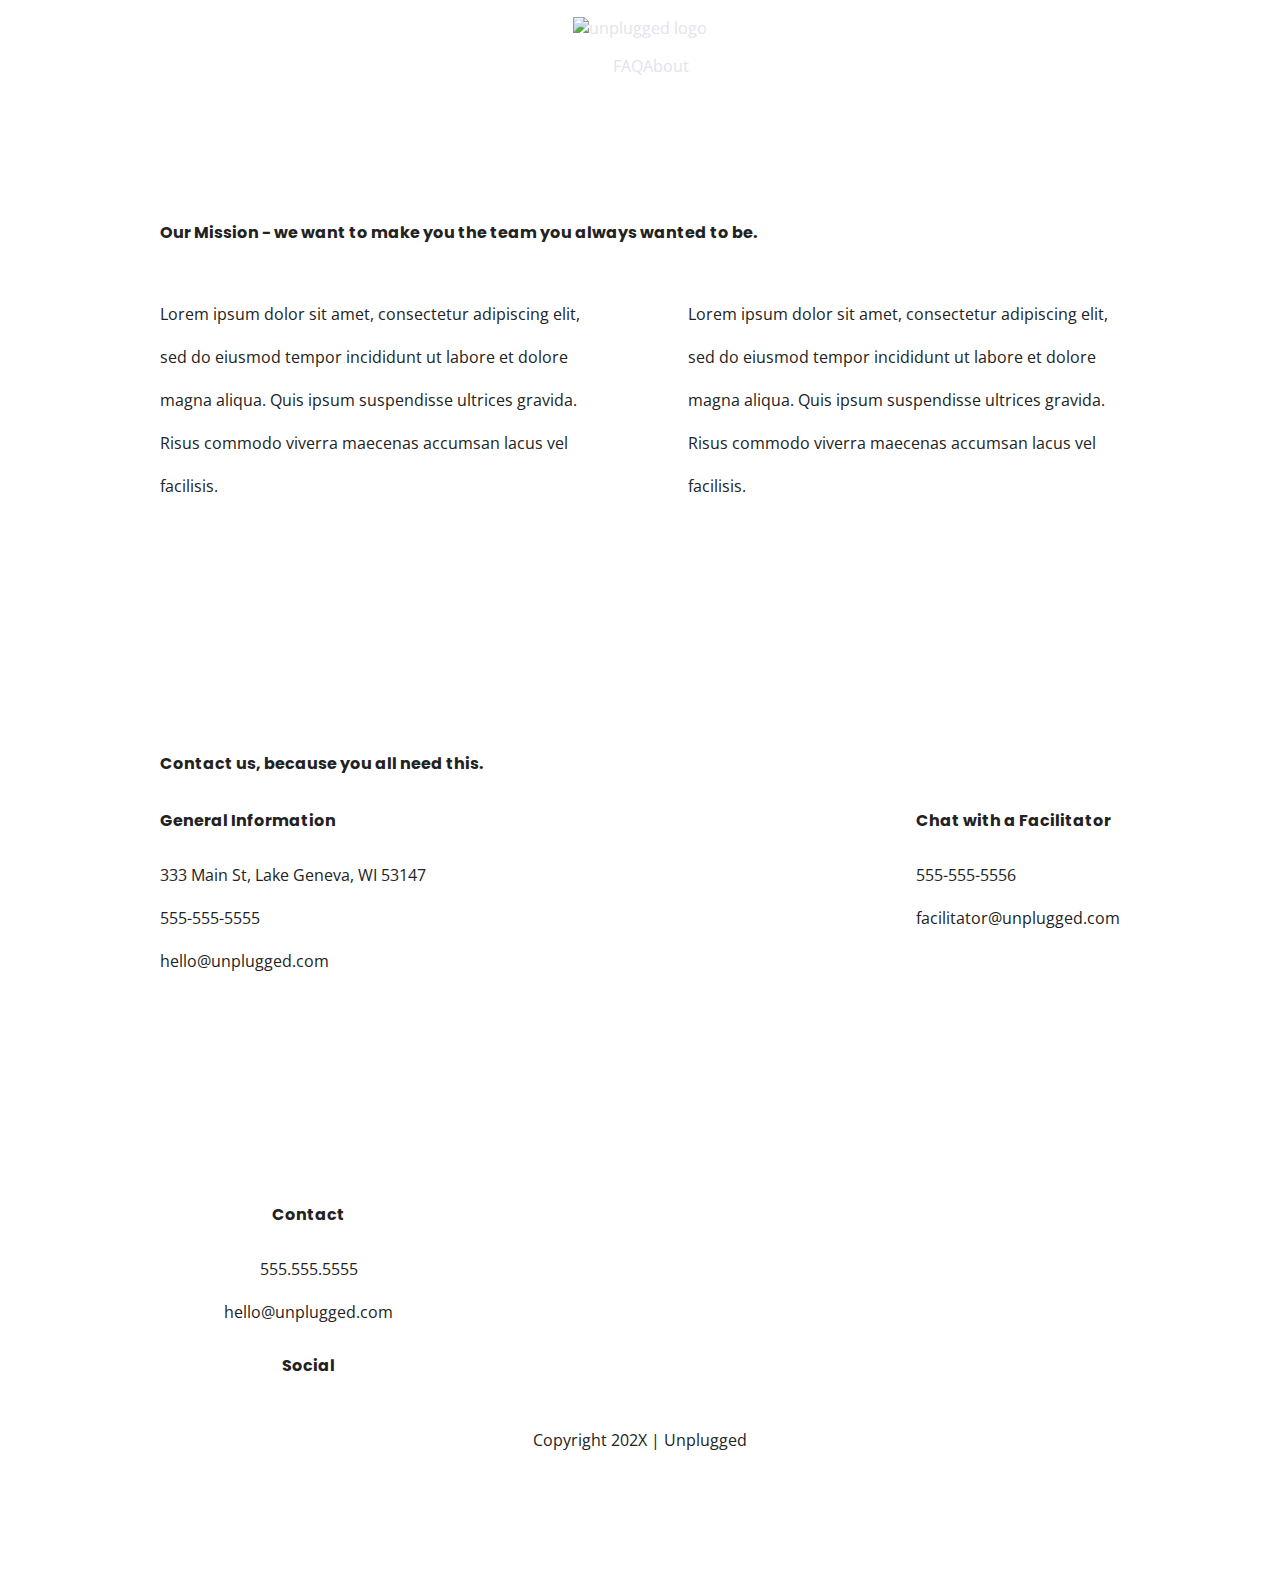
==== about/index.html.html @ 9bc5f274 "Implemented text styles" ====
<!doctype html>
<html class="no-js" lang="">

<head>
  <meta charset="utf-8">
  <title>Tranquil Escapes</title>
  <meta name="description" content="">
  <meta name="viewport" content="width=device-width, initial-scale=1">

  <meta property="og:title" content="">
  <meta property="og:type" content="">
  <meta property="og:url" content="">
  <meta property="og:image" content="">

  <link rel="manifest" href="../site.webmanifest">
  <link rel="apple-touch-icon" href="../icon.png">
  <!-- Place favicon.ico in the root directory -->

  <link rel="stylesheet" href="../css/normalize.css">
  <link rel="stylesheet" href="../css/main.css">
  <!-- Googke Fonts-->
  <link rel="preconnect" href="https://fonts.googleapis.com">
  <link rel="preconnect" href="https://fonts.gstatic.com" crossorigin>
  <link
    href="https://fonts.googleapis.com/css2?family=Open+Sans:ital,wght@0,300..800;1,300..800&family=Poppins:ital,wght@0,100;0,200;0,300;0,400;0,500;0,600;0,700;0,800;0,900;1,100;1,200;1,300;1,400;1,500;1,600;1,700;1,800;1,900&display=swap"
    rel="stylesheet">

  <meta name="theme-color" content="#fafafa">
</head>

<body>
  <header>
    <div> <a href="#"><img src="" alt="unplugged logo"></a>
      <div class="header-divider"></div>
      <nav>
        <ul>
          <li><a href="../faq/index.html" rel="noopener">FAQ</a></li>
          <li><a href="../about/index.html" rel="noopener">About</a></li>
        </ul>
      </nav>
    </div>
  </header>


  <main>

    <section class="mission">
      <div class="content-wrapper">
        <h2>Our Mission - we want to make you the team you always wanted to be.</h2>
        <div class="mission-content">
          <p>
            Lorem ipsum dolor sit amet, consectetur adipiscing elit, sed do eiusmod tempor incididunt ut labore et
            dolore magna aliqua. Quis ipsum suspendisse ultrices gravida. Risus commodo viverra maecenas accumsan lacus
            vel facilisis.
          </p>
          <p>
            Lorem ipsum dolor sit amet, consectetur adipiscing elit, sed do eiusmod tempor incididunt ut labore et
            dolore magna aliqua. Quis ipsum suspendisse ultrices gravida. Risus commodo viverra maecenas accumsan lacus
            vel facilisis.
          </p>
        </div>
      </div>
      <!-- mission content wrapper ends -->
    </section>
    <!-- contact-info -->

    <section class="map">
      <figure>
      </figure>
    </section>

    <section class="contact-section">
      <div class="content-wrapper">
        <h2>Contact us, because you all need this.</h2>
        <div class="contact-content">
          <div>
            <h4>General Information</h4>
            <address>
              <p>
                333 Main St, Lake Geneva, WI 53147<br>
                555-555-5555<br>
                hello@unplugged.com
              </p>
            </address>
          </div>
          <div>
            <h4>Chat with a Facilitator</h4>
            <address>
              <p>
                555-555-5556<br>
                facilitator@unplugged.com
              </p>
            </address>
          </div>
          <!-- contact-content div ends -->
        </div>
        <!-- contact content wrapper ends -->
      </div>
    </section>

  </main>
  <!-- main wrapper -->

  <footer>
    <div class="content-wrapper">
      <div class="footer-content">
        <div class="contact">
          <h4>Contact</h4>
          <address>
            <p>555.555.5555<br>
              hello@unplugged.com
            </p>
          </address>
          <div class="social">
            <h4>Social</h4>
            <div class="social-icons">
              <p>
                <a href="https://www.facebook.com/Skillcrush/" target="_blank"></a>
              </p>
              <p>
                <a href="https://twitter.com/Skillcrush" target="_blank"></a>
              </p>
              <p>
                <a href="https://www.instagram.com/skillcrush/" target="_blank"></a>
              </p>
            </div>
          </div>
        </div>
        <!-- footer content ends-->
      </div>
      <!-- footer content-wrapper ends -->
      <div class="copyright">
        <p>Copyright 202X | Unplugged</p>
      </div>
  </footer>

  <script src="../js/vendor/modernizr-3.11.2.min.js"></script>
  <script src="../js/plugins.js"></script>
  <script src="../js/main.js"></script>

  <!-- Google Analytics: change UA-XXXXX-Y to be your site's ID. -->
  <script>
    window.ga = function () {
      ga.q.push(arguments)
    };
    ga.q = [];
    ga.l = +new Date;
    ga('create', 'UA-XXXXX-Y', 'auto');
    ga('set', 'anonymizeIp', true);
    ga('set', 'transport', 'beacon');
    ga('send', 'pageview')
  </script>
  <script src="https://www.google-analytics.com/analytics.js" async></script>
</body>

</html>
---- css/main.css ----
/*! HTML5 Boilerplate v8.0.0 | MIT License | https://html5boilerplate.com/ */

/* main.css 2.1.0 | MIT License | https://github.com/h5bp/main.css#readme */
/*
 * What follows is the result of much research on cross-browser styling.
 * Credit left inline and big thanks to Nicolas Gallagher, Jonathan Neal,
 * Kroc Camen, and the H5BP dev community and team.
 */

/* ==========================================================================
   Base styles: opinionated defaults
   ========================================================================== */

html {
  color: #222;
  font-size: 1em;
  line-height: 1.4;
}

/*
 * Remove text-shadow in selection highlight:
 * https://twitter.com/miketaylr/status/12228805301
 *
 * Vendor-prefixed and regular ::selection selectors cannot be combined:
 * https://stackoverflow.com/a/16982510/7133471
 *
 * Customize the background color to match your design.
 */

::-moz-selection {
  background: #b3d4fc;
  text-shadow: none;
}

::selection {
  background: #b3d4fc;
  text-shadow: none;
}

/*
 * A better looking default horizontal rule
 */

hr {
  display: block;
  height: 1px;
  border: 0;
  border-top: 1px solid #ccc;
  margin: 1em 0;
  padding: 0;
}

/*
 * Remove the gap between audio, canvas, iframes,
 * images, videos and the bottom of their containers:
 * https://github.com/h5bp/html5-boilerplate/issues/440
 */

audio,
canvas,
iframe,
img,
svg,
video {
  vertical-align: middle;
}

/*
 * Remove default fieldset styles.
 */

fieldset {
  border: 0;
  margin: 0;
  padding: 0;
}

/*
 * Allow only vertical resizing of textareas.
 */

textarea {
  resize: vertical;
}

/* ==========================================================================
   Author's custom styles
   ========================================================================== */
/* General Styles */

html {
  font-size: 1rem;
}

body {
  font-family: "Open Sans", sans-serif;
  font-size: 1em;
}

ul,
ol {
  list-style-type: none;
}

a {
  color: #e2e3ed;
  text-decoration: none;
}

h2 {
  font-family: "Poppins", sans-serif;
  font-size: 1em;
}

h3,
h4 {
  font-family: "Poppins", sans-serif;
  font-size: 1em;
}

p {
  line-height: 43px;
}

img {
}

figure {
}

address {
  font-style: normal;
}

.content-wrapper {
  width: 90%;
}

.content-wrapper {
  width: 90%;
  margin: 50px 0;
}

header {
  display: flex;
  justify-content: center;
  padding: 15px 0;
}

header .content-wrapper {
  display: flex;
  justify-content: center;
  align-items: center;
  flex-flow: row wrap;
  margin: 0;
}
.header-divider {
  width: 80%;
  height: 1px;
  margin: 10px 0 20px 0;
}

header nav {
  width: 60%;
}

header nav ul {
  display: flex;
  justify-content: space-around;
  width: 100%;
}

footer {
  display: flex;
  flex-direction: column;
  align-items: center;
  text-align: center;
}

footer .content-wrapper {
  width: 55%;
}

footer p {
  margin: 0;
}

footer .contact {
  margin-bottom: 50px;
}

footer .social-icons {
  display: flex;
  justify-content: space-around;
  align-items: center;
}

footer .social-icons p {
  display: flex;
  justify-content: center;
  align-items: center;
}

footer .copyright {
  margin: 20px 0;
}
/* -------------------- Mobile Styles - Homepage -------------------- */

/* Hero Area */

.hero-area {
  display: flex;
  justify-content: center;
}

/* Aside */

aside {
  display: flex;
  justify-content: center;
}

/* Features */

.features {
  display: flex;
  justify-content: center;
}

.features h2 {
  margin-bottom: 60px;
}

.features article {
  width: 63%;
  margin: 30px 0;
}

.features .features-items {
  display: flex;
  justify-content: center;
  align-items: flex-start;
  flex-flow: row wrap;
}

.features p {
  margin: 0;
}

/* Reviews */

.reviews {
  display: flex;
  justify-content: center;
}

.reviews h2 {
  margin-bottom: 40px;
}

.reviews h3 {
  width: 55%;
  margin: 20px 0;
}

/* ==========================================================================
   About Page
   ========================================================================== */

.mission {
  display: flex;
  justify-content: center;
}

.contact-section {
  display: flex;
  justify-content: center;
}

.contact-content p {
  margin: 0;
}

/* ==========================================================================
   FAQ Page
   ========================================================================== */

.faq {
  display: flex;
  justify-content: center;
}

.faq .content-wrapper {
  display: flex;
  justify-content: center;
  align-items: flex-start;
  flex-flow: row wrap;
  margin: 50px 0 0 0;
}

.faq h2 {
  margin-bottom: 40px;
}

.faq-content {
  margin-bottom: 50px;
}
/* ==========================================================================
   Helper classes
   ========================================================================== */

/*
 * Hide visually and from screen readers
 */

.hidden,
[hidden] {
  display: none !important;
}

/*
 * Hide only visually, but have it available for screen readers:
 * https://snook.ca/archives/html_and_css/hiding-content-for-accessibility
 *
 * 1. For long content, line feeds are not interpreted as spaces and small width
 *    causes content to wrap 1 word per line:
 *    https://medium.com/@jessebeach/beware-smushed-off-screen-accessible-text-5952a4c2cbfe
 */

.sr-only {
  border: 0;
  clip: rect(0, 0, 0, 0);
  height: 1px;
  margin: -1px;
  overflow: hidden;
  padding: 0;
  position: absolute;
  white-space: nowrap;
  width: 1px;
  /* 1 */
}

/*
 * Extends the .sr-only class to allow the element
 * to be focusable when navigated to via the keyboard:
 * https://www.drupal.org/node/897638
 */

.sr-only.focusable:active,
.sr-only.focusable:focus {
  clip: auto;
  height: auto;
  margin: 0;
  overflow: visible;
  position: static;
  white-space: inherit;
  width: auto;
}

/*
 * Hide visually and from screen readers, but maintain layout
 */

.invisible {
  visibility: hidden;
}

/*
 * Clearfix: contain floats
 *
 * For modern browsers
 * 1. The space content is one way to avoid an Opera bug when the
 *    `contenteditable` attribute is included anywhere else in the document.
 *    Otherwise it causes space to appear at the top and bottom of elements
 *    that receive the `clearfix` class.
 * 2. The use of `table` rather than `block` is only necessary if using
 *    `:before` to contain the top-margins of child elements.
 */

.clearfix::before,
.clearfix::after {
  content: " ";
  display: table;
}

.clearfix::after {
  clear: both;
}

/* ==========================================================================
   EXAMPLE Media Queries for Responsive Design.
   These examples override the primary ('mobile first') styles.
   Modify as content requires.
   ========================================================================== */

@media only screen and (min-width: 768px) {
  /*Tablet styles here*/
  .content-wrapper {
    max-width: 640px;
    margin: 100px 0;
  }
  /* Header */
  header {
    padding: 33px 0;
  }
  header .content-wrapper {
    width: 100px;
    justify-content: space-between;
  }

  header nav {
    width: 20%;
  }

  header nav ul {
    justify-content: space-between;
  }

  .header-divider {
    display: none;
  }

  /* Hero Area */

  /* Aside */
  aside {
    display: flex;
    justify-content: space-between;
    align-content: flex-start;
    margin: 50px 0;
  }
  aside .content-wrapper .form-description,
  aside .content-wrapper .form {
    width: 40%;
    margin: 0;
  }

  /* Features */
  .features article {
    display: flex;
    align-items: center;
    flex-flow: column wrap;
    flex-basis: 50%;
  }

  .features .features-item-description {
    width: 62%;
  }

  /* Reviews */
  .reviews article {
    display: flex;
    justify-content: space-between;
  }

  .reviews article div {
    width: 49%;
  }

  /* Footer */
  footer .content-wrapper {
    width: 65%;
  }

  .footer-content {
    display: flex;
    justify-content: space-between;
    align-items: center;
  }

  footer .contact {
    margin-bottom: 0;
  }

  footer .copyright {
    width: 100%;
  }

  /* About Page - Tablet View */
  .mission-content {
    display: flex;
    justify-content: space-between;
    align-items: flex-start;
    padding-top: 20px;
  }

  .mission-content p {
    width: 45%;
  }

  .contact-section .content-wrapper h2 {
    width: 80%;
  }

  .contact-content {
    display: flex;
    justify-content: space-between;
    align-items: flex-start;
  }
  /* FAQ Page - Tablet View */
  .faq .content-wrapper {
    display: flex;
    justify-content: space-between;
  }
  .faq-content {
    flex-basis: 45%;
  }
  .faq h2 {
    width: 100%;
  }
}

@media only screen and (min-width: 1200px) {
  /*Desktop styles here*/
  header {
    padding: 15px 0;
  }

  .content-wrapper {
    max-width: 960px;
  }

  /* Hero */
  .hero-area h1 {
    width: 80%;
  }

  /* Aside */
  aside .content-wrapper {
    justify-content: space-around;
  }

  aside .content-wrapper .form-description,
  aside .content-wrapper .form {
    width: 30%;
  }

  /* Features */
  .features h2 {
    width: 90%;
  }

  .features article {
    flex-basis: 33%;
  }

  .reviews article div {
    width: 42%;
  }

  .mission h2,
  .contact-section .content-wrapper h2 {
    width: 95%;
  }

  .faq h2 {
    width: 100%;
  }
}

@media print,
  (-webkit-min-device-pixel-ratio: 1.25),
  (min-resolution: 1.25dppx),
  (min-resolution: 120dpi) {
  /* Style adjustments for high resolution devices */
}

/* ==========================================================================
   Print styles.
   Inlined to avoid the additional HTTP request:
   https://www.phpied.com/delay-loading-your-print-css/
   ========================================================================== */

@media print {
  *,
  *::before,
  *::after {
    background: #fff !important;
    color: #000 !important;
    /* Black prints faster */
    box-shadow: none !important;
    text-shadow: none !important;
  }

  a,
  a:visited {
    text-decoration: underline;
  }

  a[href]::after {
    content: " (" attr(href) ")";
  }

  abbr[title]::after {
    content: " (" attr(title) ")";
  }

  /*
   * Don't show links that are fragment identifiers,
   * or use the `javascript:` pseudo protocol
   */
  a[href^="#"]::after,
  a[href^="javascript:"]::after {
    content: "";
  }

  pre {
    white-space: pre-wrap !important;
  }

  pre,
  blockquote {
    border: 1px solid #999;
    page-break-inside: avoid;
  }

  /*
   * Printing Tables:
   * https://web.archive.org/web/20180815150934/http://css-discuss.incutio.com/wiki/Printing_Tables
   */
  thead {
    display: table-header-group;
  }

  tr,
  img {
    page-break-inside: avoid;
  }

  p,
  h2,
  h3 {
    orphans: 3;
    widows: 3;
  }

  h2,
  h3 {
    page-break-after: avoid;
  }
}
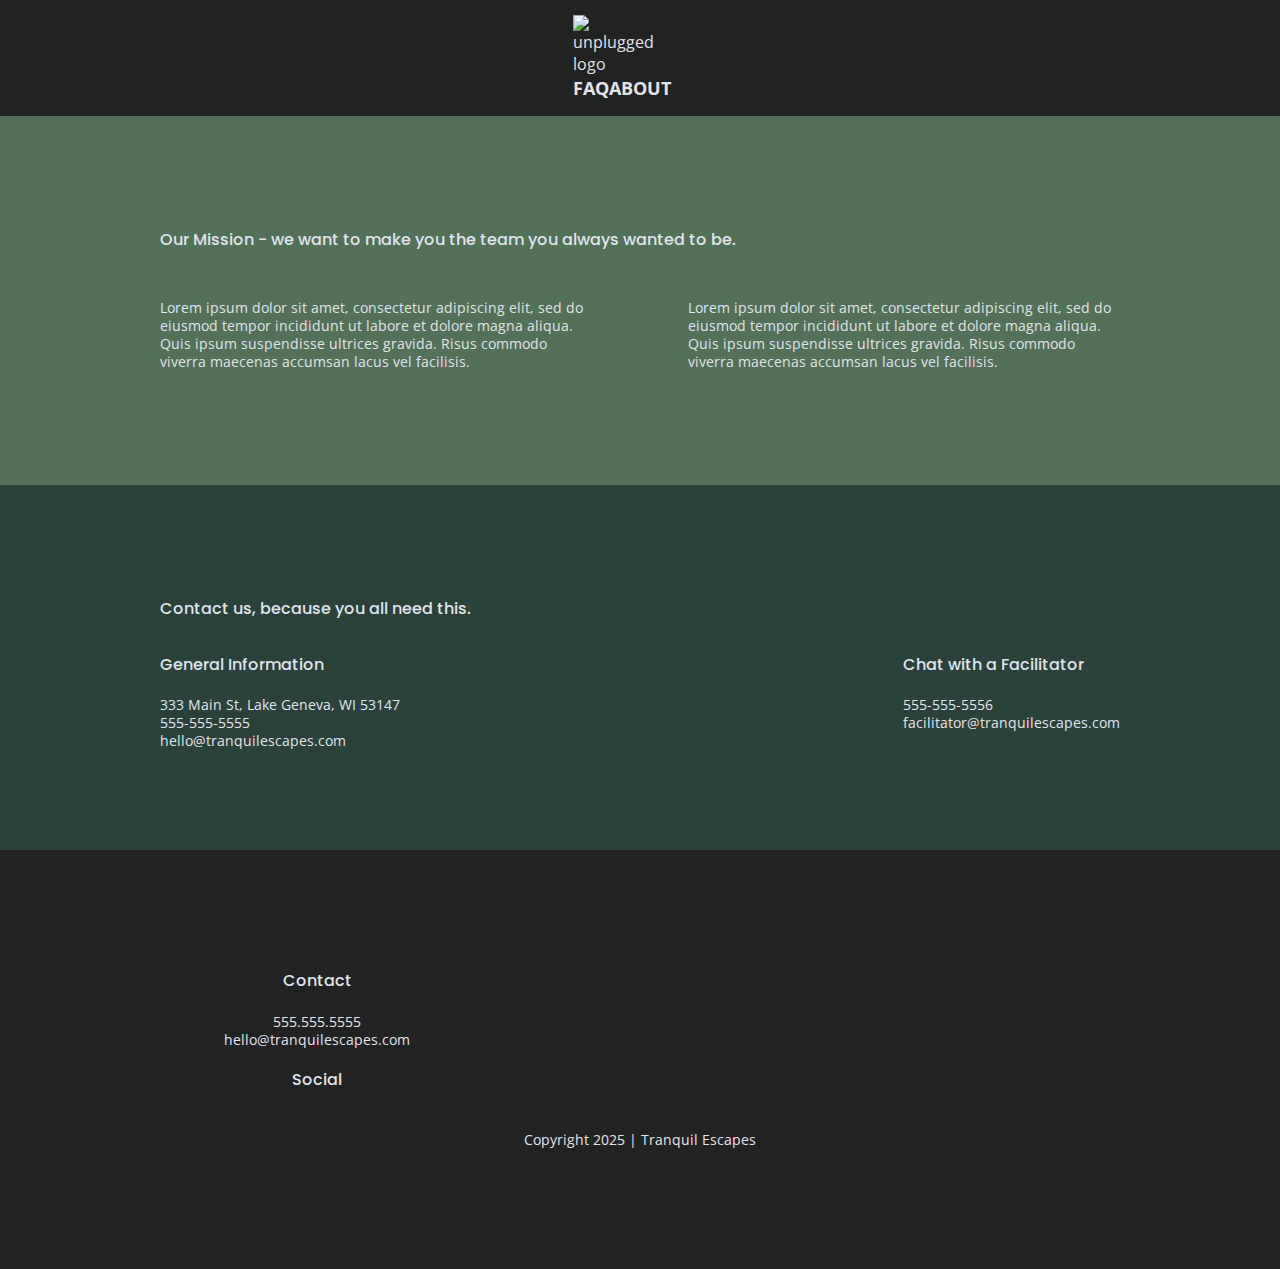
==== commit af4fc7b6: "Added images and background images" ====
--- a/about/index.html.html
+++ b/about/index.html.html
@@ -30,12 +30,16 @@
 
 <body>
   <header>
-    <div> <a href="#"><img src="" alt="unplugged logo"></a>
+    <div>   
+      <figure>
+      <a href="#">
+        <img src="img/unpluggedlogo.png" alt="unplugged logo"></a>
+    </figure>
       <div class="header-divider"></div>
       <nav>
         <ul>
-          <li><a href="../faq/index.html" rel="noopener">FAQ</a></li>
-          <li><a href="../about/index.html" rel="noopener">About</a></li>
+          <li><a href="../faq/index.html">FAQ</a></li>
+          <li><a href="../about/index.html">About</a></li>
         </ul>
       </nav>
     </div>
@@ -79,7 +83,7 @@
               <p>
                 333 Main St, Lake Geneva, WI 53147<br>
                 555-555-5555<br>
-                hello@unplugged.com
+                hello@tranquilescapes.com
               </p>
             </address>
           </div>
@@ -88,7 +92,7 @@
             <address>
               <p>
                 555-555-5556<br>
-                facilitator@unplugged.com
+                facilitator@tranquilescapes.com
               </p>
             </address>
           </div>
@@ -108,7 +112,7 @@
           <h4>Contact</h4>
           <address>
             <p>555.555.5555<br>
-              hello@unplugged.com
+              hello@tranquilescapes.com
             </p>
           </address>
           <div class="social">
@@ -130,7 +134,7 @@
       </div>
       <!-- footer content-wrapper ends -->
       <div class="copyright">
-        <p>Copyright 202X | Unplugged</p>
+        <p>Copyright 2025 | Tranquil Escapes</p>
       </div>
   </footer>
 
--- a/css/main.css
+++ b/css/main.css
@@ -93,13 +93,17 @@
 }
 
 body {
-  font-family: "Open Sans", sans-serif;
+  font-family: 'Open Sans', sans-serif;
   font-size: 1em;
+  color: #e2e3ed;
+  text-align: left;
 }
 
 ul,
 ol {
   list-style-type: none;
+  margin: 0;
+  padding: 0;
 }
 
 a {
@@ -108,32 +112,34 @@
 }
 
 h2 {
-  font-family: "Poppins", sans-serif;
+  font-family: 'Poppins', sans-serif;
   font-size: 1em;
+  font-weight: 500;
 }
 
 h3,
 h4 {
-  font-family: "Poppins", sans-serif;
+  font-family: 'Poppins', sans-serif;
   font-size: 1em;
+  font-weight: 500;
+  margin: 20px 0;
 }
 
 p {
-  line-height: 43px;
+  line-height: 18px;
+  font-size: 14px;
 }
 
 img {
+  width: 100%;
 }
 
 figure {
+  margin: 0;
 }
 
 address {
   font-style: normal;
-}
-
-.content-wrapper {
-  width: 90%;
 }
 
 .content-wrapper {
@@ -145,6 +151,8 @@
   display: flex;
   justify-content: center;
   padding: 15px 0;
+  background-color: #202322;
+
 }
 
 header .content-wrapper {
@@ -154,20 +162,32 @@
   flex-flow: row wrap;
   margin: 0;
 }
+header figure {
+  width: 60%;
+}
+
 .header-divider {
-  width: 80%;
+  width: 100%;
   height: 1px;
   margin: 10px 0 20px 0;
+  background: #3a3a3a;
 }
 
 header nav {
   width: 60%;
+  font-size: 18px;
+  font-weight: 700;
+  text-transform: uppercase;
 }
 
 header nav ul {
   display: flex;
   justify-content: space-around;
   width: 100%;
+}
+
+header nav ul li {
+  font-size: 18px;
 }
 
 footer {
@@ -175,16 +195,17 @@
   flex-direction: column;
   align-items: center;
   text-align: center;
+  background-color: #202322;
+}
+
+footer p {
+  margin: 0;
 }
 
 footer .content-wrapper {
   width: 55%;
 }
 
-footer p {
-  margin: 0;
-}
-
 footer .contact {
   margin-bottom: 50px;
 }
@@ -211,6 +232,17 @@
 .hero-area {
   display: flex;
   justify-content: center;
+  background: url(../img/unplugged-retreat.jpg);
+  background-size: cover;
+  background-position: center;
+  min-height: 500px;
+  }
+
+.hero-area h1 {
+  font-size: 2.25em;
+  font-family: "Poppins", Helvetica, Arial, sans-serif;
+  font-weight: 500;
+  line-height: 1.2;
 }
 
 /* Aside */
@@ -218,6 +250,33 @@
 aside {
   display: flex;
   justify-content: center;
+  background-color: #527158;
+}
+
+aside .form {
+  margin-top: 30px;
+}
+
+input[type="text"] {
+  box-sizing: border-box;
+  width: 100%;
+  color: #2a423a;
+  font-style: italic;
+  padding: 1em;
+}
+
+input[type="button"] {
+  width: 100%;
+  padding: 20px 0;
+  margin-top: 20px;
+  background-color: #2a423a;
+  font-family: "Poppins", Helvetica, Arial, sans-serif;
+  font-weight: 500;
+  font-size: 1.125em;
+  color: #e2e3ed;
+  border: none;
+  text-align: center;
+  text-transform: uppercase;
 }
 
 /* Features */
@@ -225,6 +284,9 @@
 .features {
   display: flex;
   justify-content: center;
+  background: url('../img/unplugged-retreat-features.jpg');
+  background-size: cover;
+  background-position: center;
 }
 
 .features h2 {
@@ -245,6 +307,7 @@
 
 .features p {
   margin: 0;
+  text-align: center;
 }
 
 /* Reviews */
@@ -252,10 +315,13 @@
 .reviews {
   display: flex;
   justify-content: center;
+  background: #2a423a;
+ 
 }
 
 .reviews h2 {
   margin-bottom: 40px;
+  line-height: 30px;
 }
 
 .reviews h3 {
@@ -270,11 +336,13 @@
 .mission {
   display: flex;
   justify-content: center;
+  background: #527158;
 }
 
 .contact-section {
   display: flex;
   justify-content: center;
+  background: #2a423a;
 }
 
 .contact-content p {
@@ -288,6 +356,7 @@
 .faq {
   display: flex;
   justify-content: center;
+  background-color: #527158;
 }
 
 .faq .content-wrapper {
@@ -300,11 +369,17 @@
 
 .faq h2 {
   margin-bottom: 40px;
+  line-height: 30px;
 }
 
 .faq-content {
   margin-bottom: 50px;
 }
+
+.faq-content h4 {
+  line-height: 24px;
+}
+
 /* ==========================================================================
    Helper classes
    ========================================================================== */
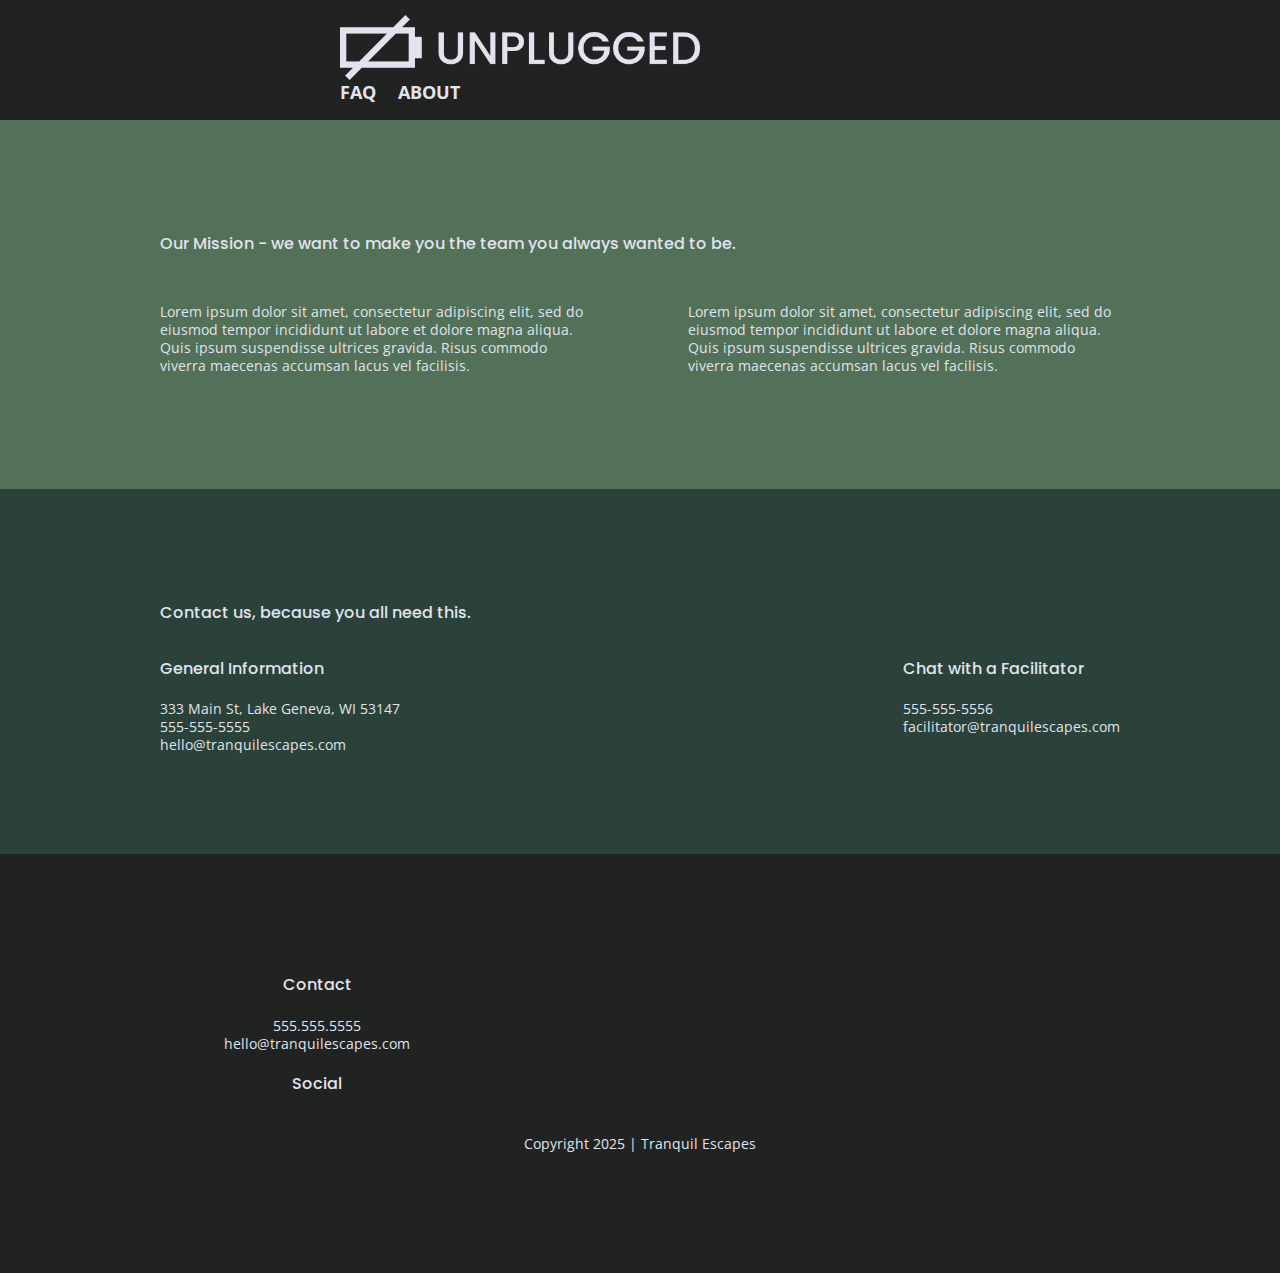
==== commit 6ea3123e: "Added logo to About page" ====
--- a/about/index.html.html
+++ b/about/index.html.html
@@ -33,7 +33,7 @@
     <div>   
       <figure>
       <a href="#">
-        <img src="img/unpluggedlogo.png" alt="unplugged logo"></a>
+        <img src="../img/unpluggedlogo.png" alt="unplugged logo"></a>
     </figure>
       <div class="header-divider"></div>
       <nav>
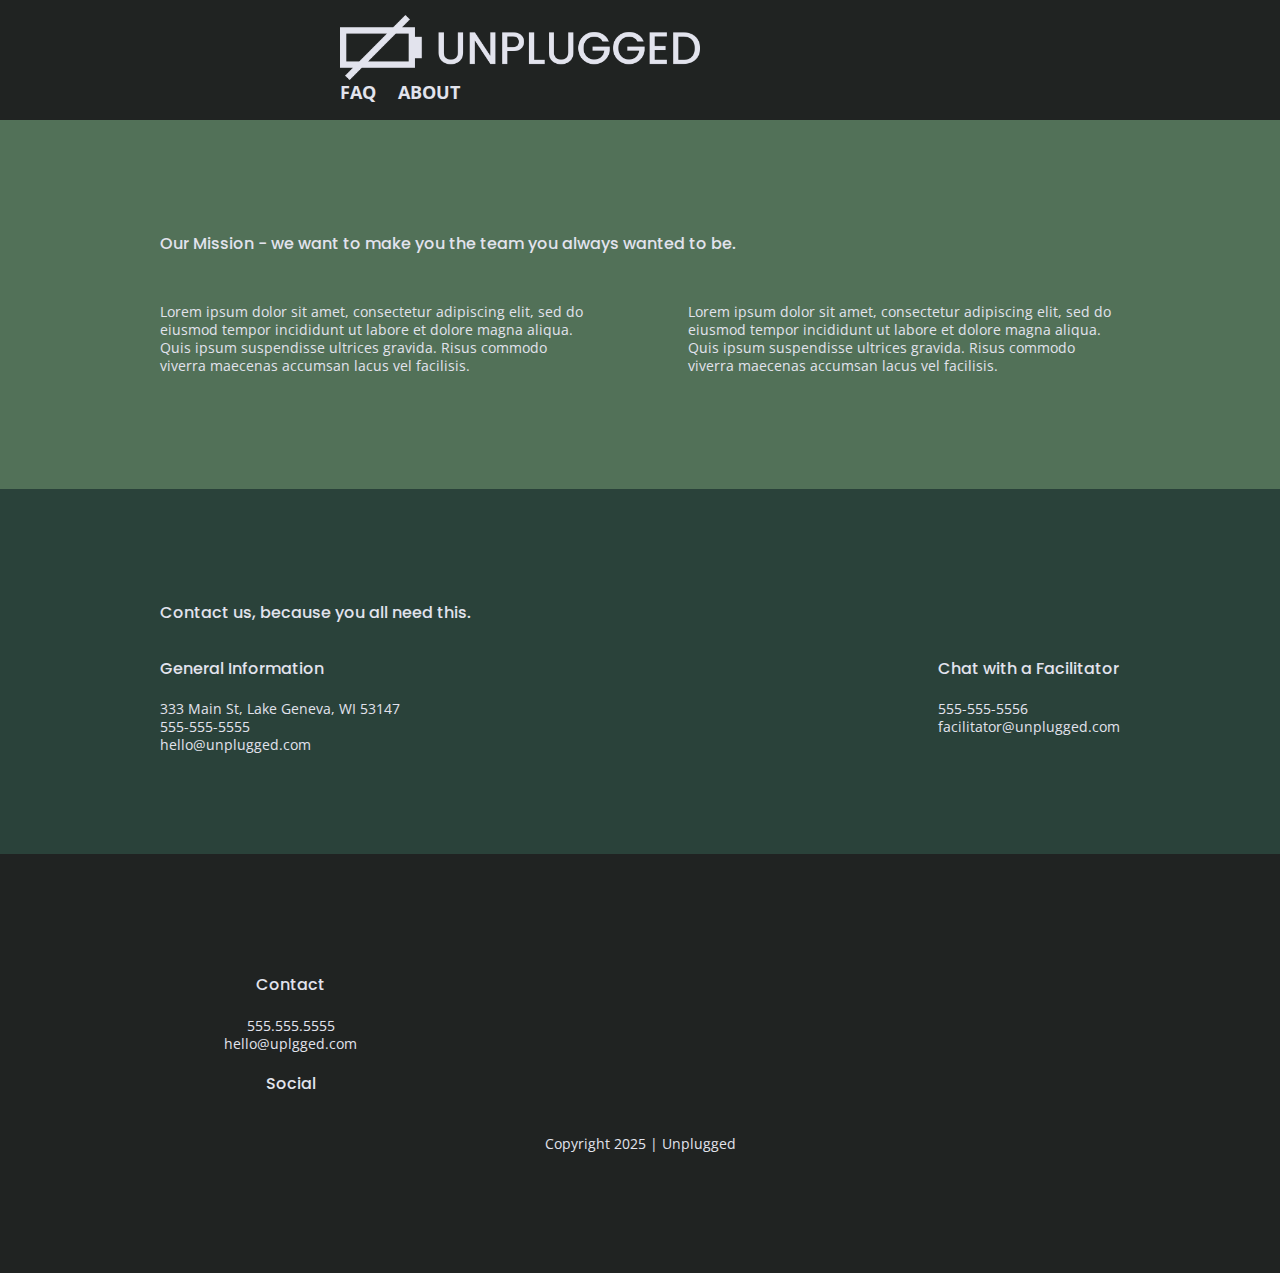
==== commit 884d4eea: "Minor updates to images" ====
--- a/about/index.html.html
+++ b/about/index.html.html
@@ -3,7 +3,7 @@
 
 <head>
   <meta charset="utf-8">
-  <title>Tranquil Escapes</title>
+  <title>Tranquil Escapes | About</title>
   <meta name="description" content="">
   <meta name="viewport" content="width=device-width, initial-scale=1">
 
@@ -83,7 +83,7 @@
               <p>
                 333 Main St, Lake Geneva, WI 53147<br>
                 555-555-5555<br>
-                hello@tranquilescapes.com
+                hello@unplugged.com
               </p>
             </address>
           </div>
@@ -92,7 +92,7 @@
             <address>
               <p>
                 555-555-5556<br>
-                facilitator@tranquilescapes.com
+                facilitator@unplugged.com
               </p>
             </address>
           </div>
@@ -112,7 +112,7 @@
           <h4>Contact</h4>
           <address>
             <p>555.555.5555<br>
-              hello@tranquilescapes.com
+              hello@uplgged.com
             </p>
           </address>
           <div class="social">
@@ -134,7 +134,7 @@
       </div>
       <!-- footer content-wrapper ends -->
       <div class="copyright">
-        <p>Copyright 2025 | Tranquil Escapes</p>
+        <p>Copyright 2025 | Unplugged</p>
       </div>
   </footer>
 
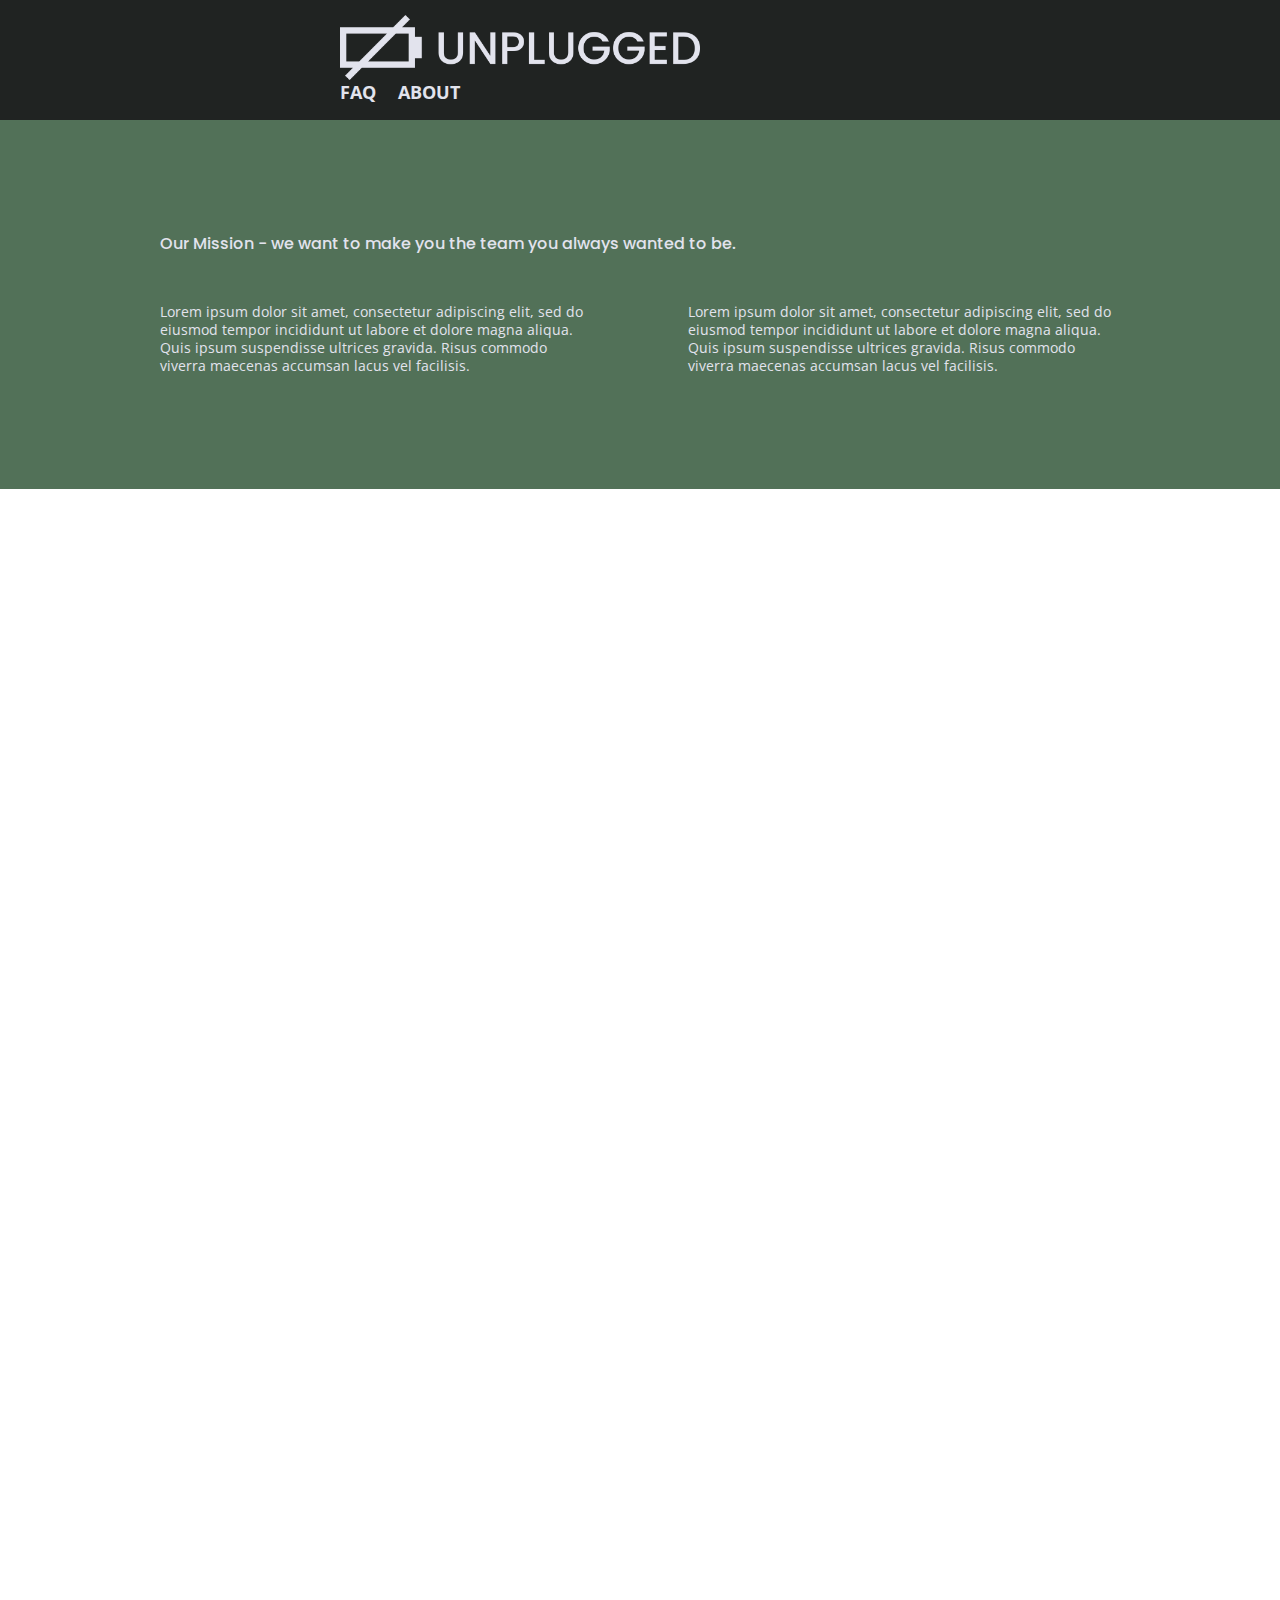
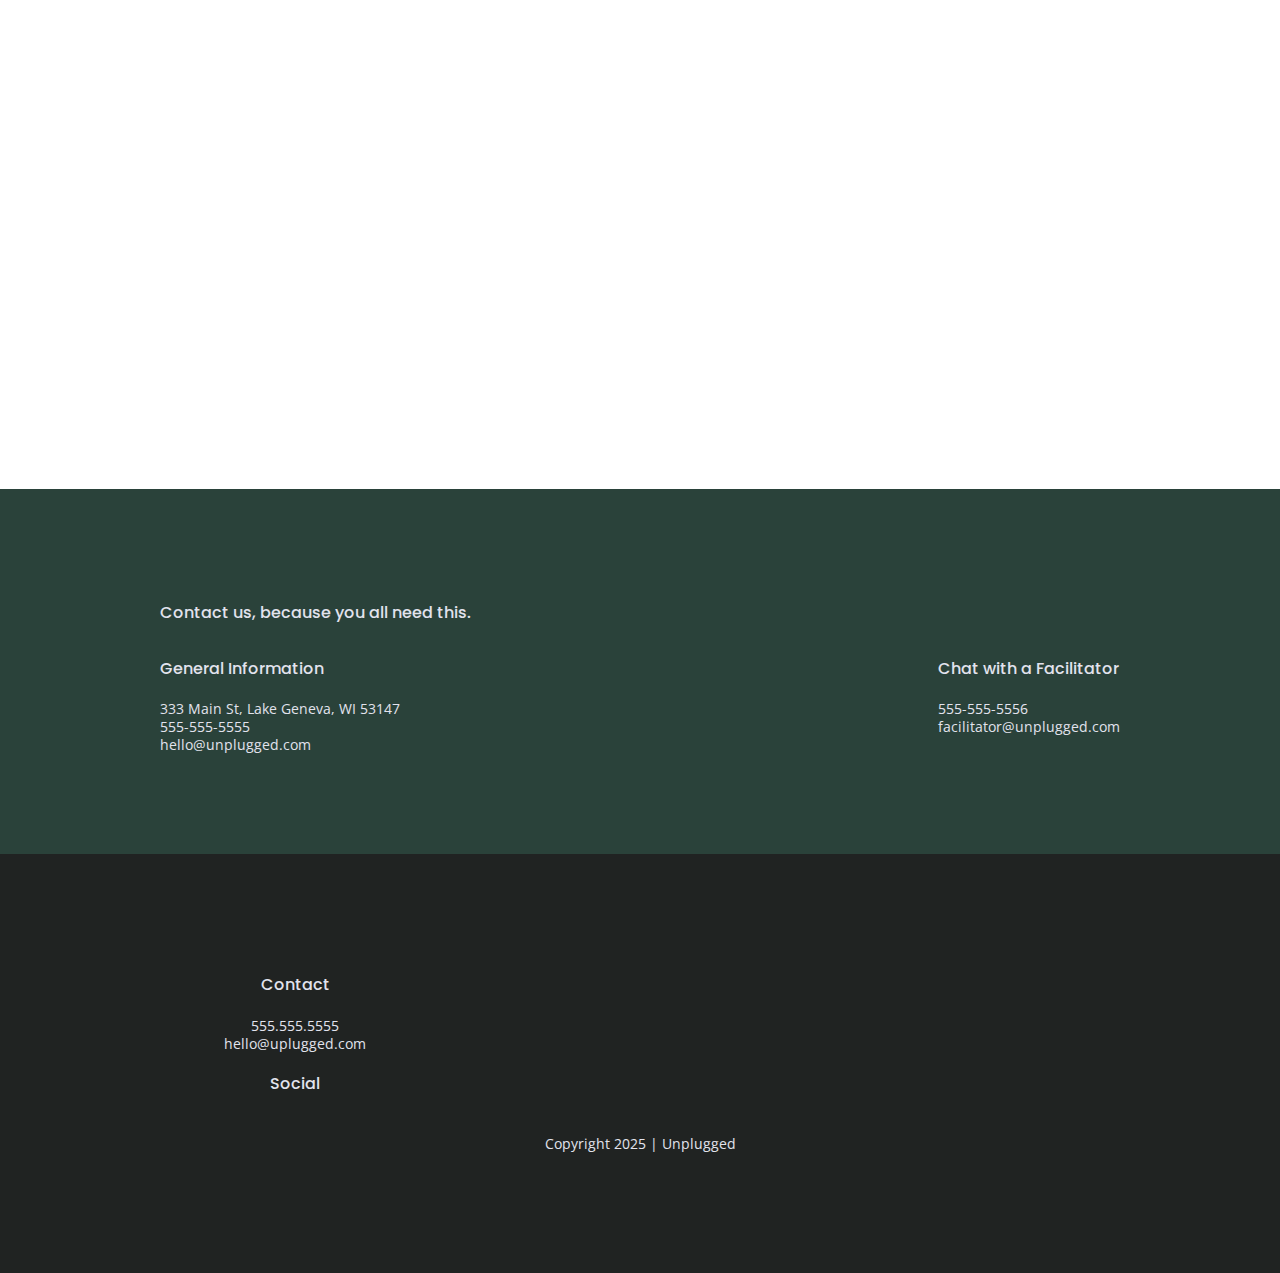
==== commit 6f3a57f7: "Added map to About page" ====
--- a/about/index.html.html
+++ b/about/index.html.html
@@ -70,6 +70,7 @@
 
     <section class="map">
       <figure>
+        <iframe src="https://www.google.com/maps/embed?pb=!1m18!1m12!1m3!1d6607.39894873049!2d-83.81872162368934!3d34.102838473138114!2m3!1f0!2f0!3f0!3m2!1i1024!2i768!4f13.1!3m3!1m2!1s0x88f5eec4f18e78f1%3A0x2c3741a86874b77b!2sThe%20Spa%20at%20Ch%C3%A2teau%20%C3%89lan!5e0!3m2!1sen!2sus!4v1736120973678!5m2!1sen!2sus" width="600" height="450" style="border:0;" allowfullscreen="" loading="lazy" referrerpolicy="no-referrer-when-downgrade"></iframe>
       </figure>
     </section>
 
@@ -112,7 +113,7 @@
           <h4>Contact</h4>
           <address>
             <p>555.555.5555<br>
-              hello@uplgged.com
+              hello@uplugged.com
             </p>
           </address>
           <div class="social">
--- a/css/main.css
+++ b/css/main.css
@@ -349,6 +349,22 @@
   margin: 0;
 }
 
+.map figure {
+    width: 100%;
+    height: 0; 
+    padding-bottom: 125%; 
+    overflow: hidden;
+    position: relative;
+}
+ 
+.map iframe {
+    width: 100%;
+    height: 100%;
+    position: absolute; 
+    top: 0; 
+    left: 0; 
+}
+
 /* ==========================================================================
    FAQ Page
    ========================================================================== */
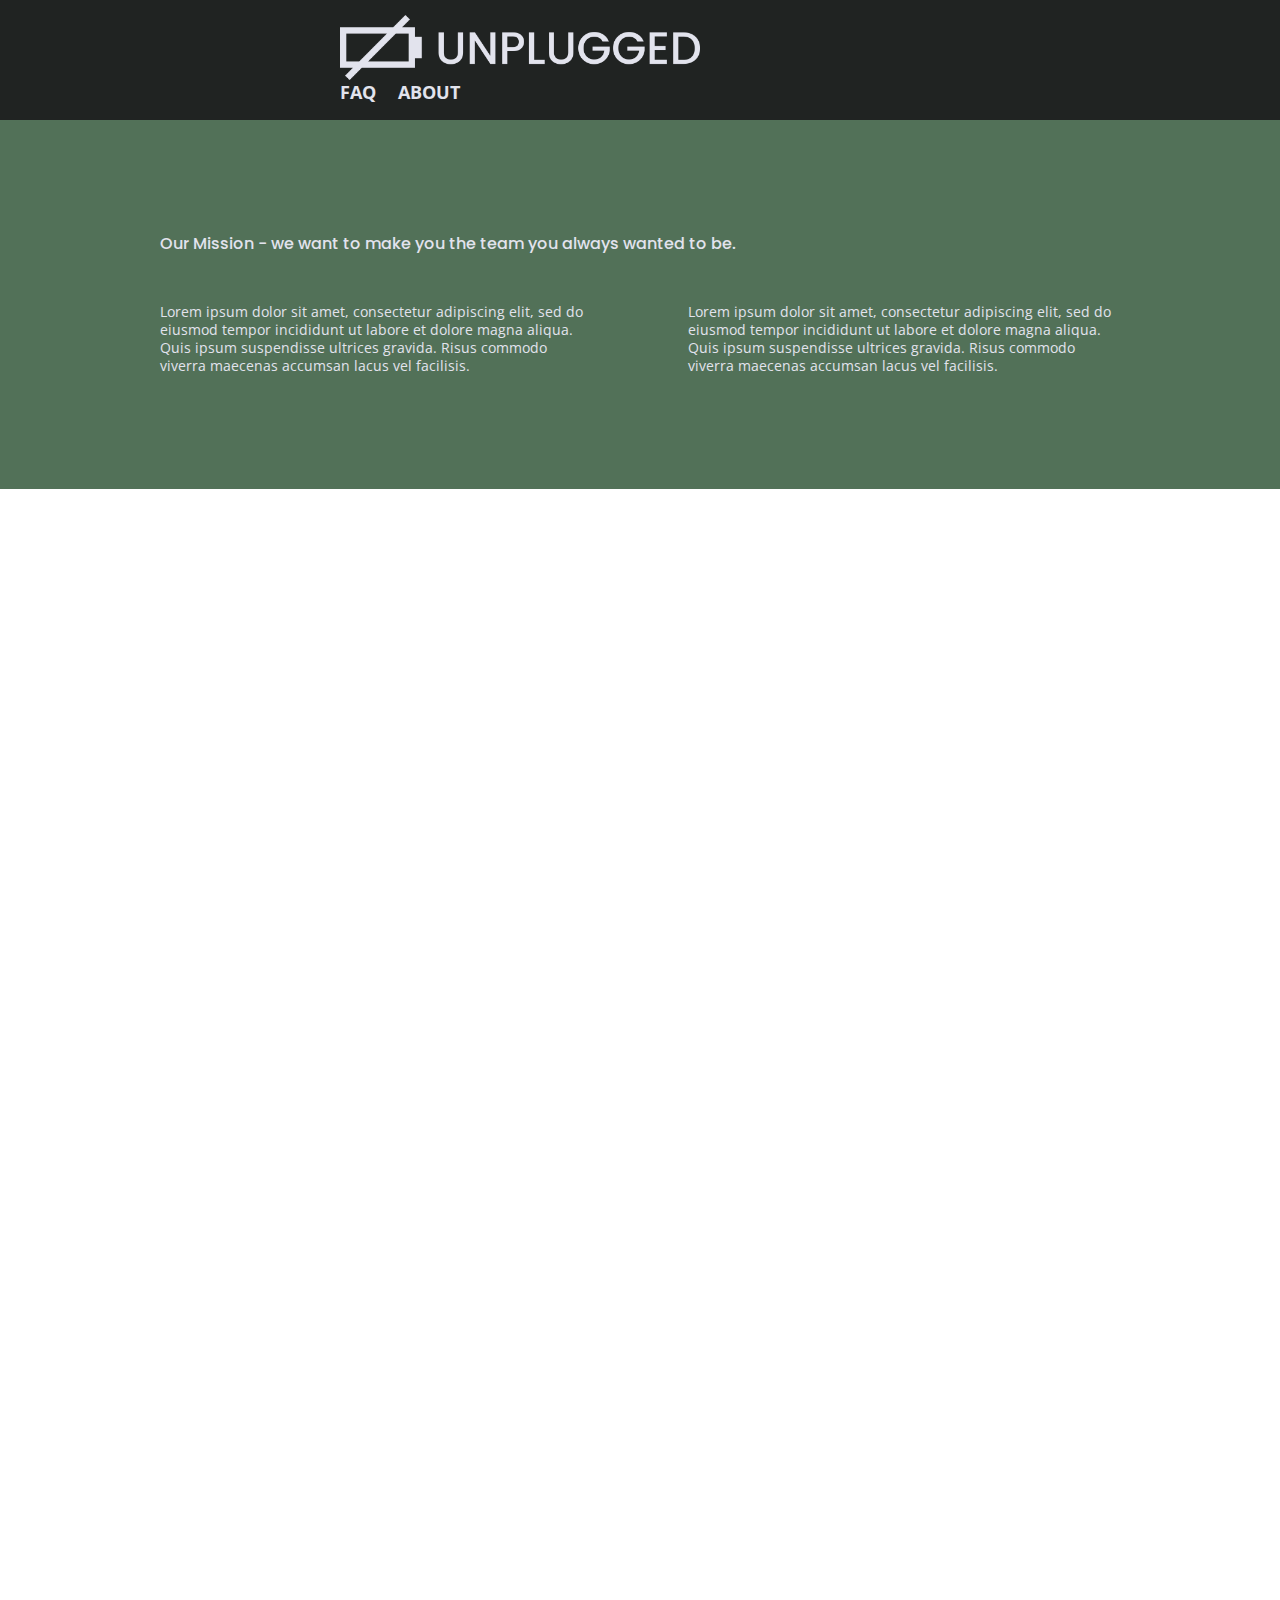
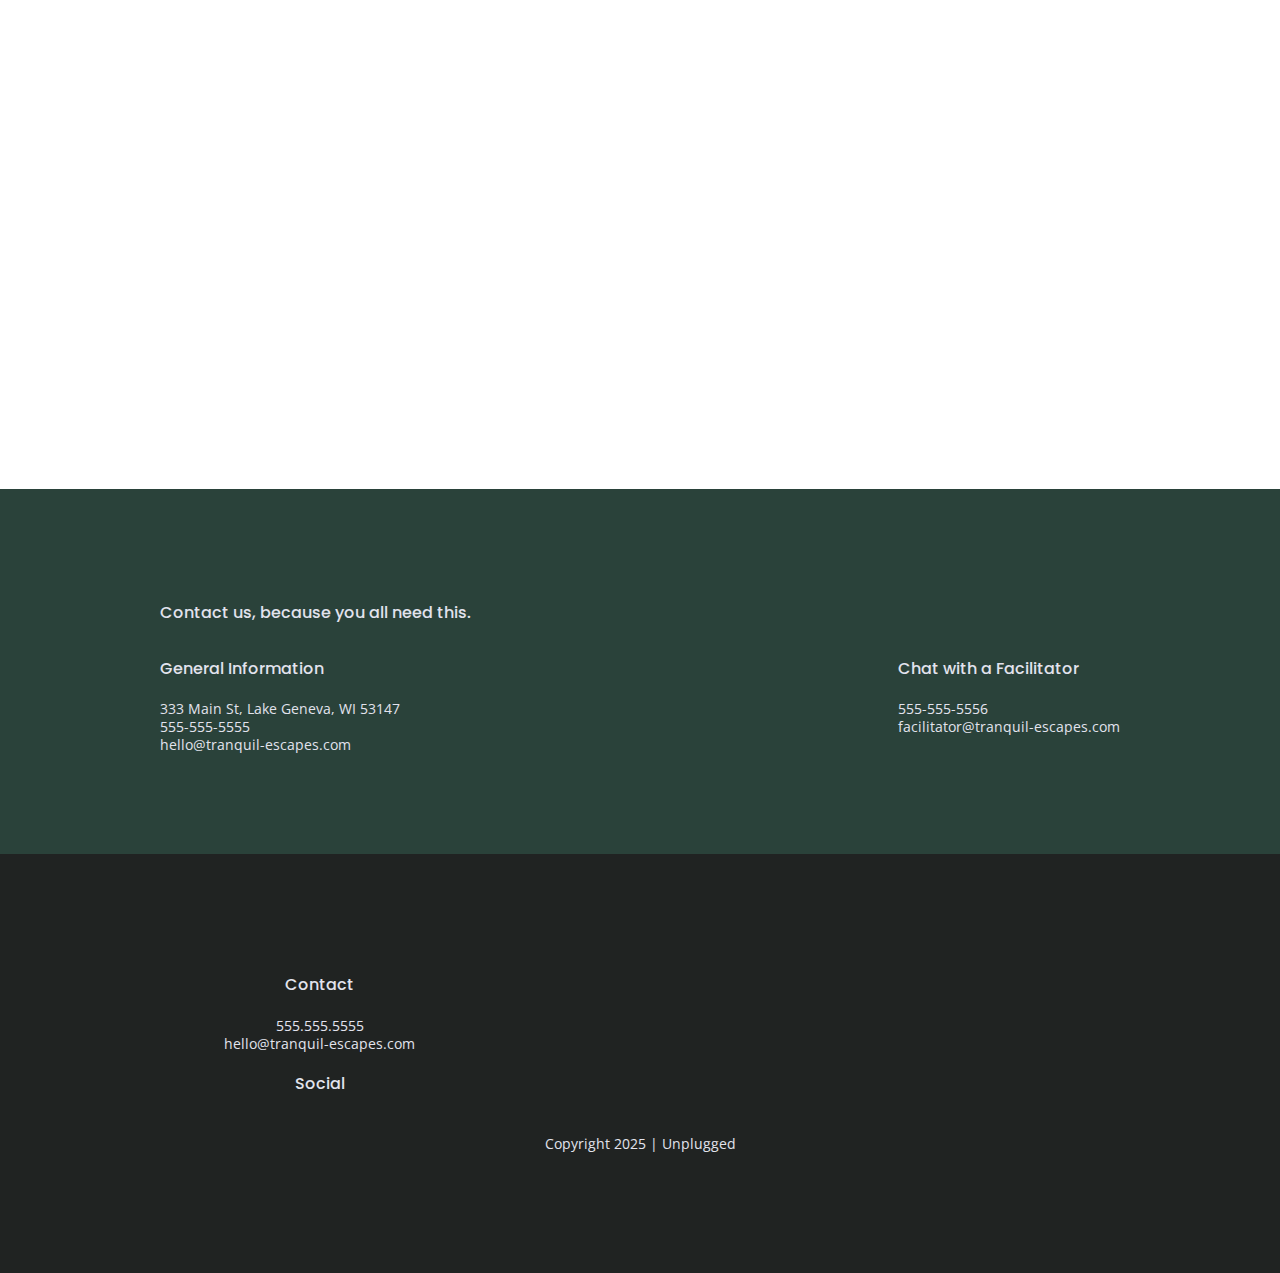
==== commit 037904d8: "Added feature Icons w/ Font Awesome" ====
--- a/about/index.html.html
+++ b/about/index.html.html
@@ -84,7 +84,7 @@
               <p>
                 333 Main St, Lake Geneva, WI 53147<br>
                 555-555-5555<br>
-                hello@unplugged.com
+                hello@tranquil-escapes.com
               </p>
             </address>
           </div>
@@ -93,7 +93,7 @@
             <address>
               <p>
                 555-555-5556<br>
-                facilitator@unplugged.com
+                facilitator@tranquil-escapes.com
               </p>
             </address>
           </div>
@@ -113,7 +113,7 @@
           <h4>Contact</h4>
           <address>
             <p>555.555.5555<br>
-              hello@uplugged.com
+              hello@tranquil-escapes.com
             </p>
           </address>
           <div class="social">
--- a/css/main.css
+++ b/css/main.css
@@ -579,6 +579,10 @@
     width: 45%;
   }
 
+  .map-container { 
+    padding-bottom: 78.125%;
+  }
+
   .contact-section .content-wrapper h2 {
     width: 80%;
   }
@@ -610,6 +614,10 @@
   .content-wrapper {
     max-width: 960px;
   }
+
+  .map-container { 
+    padding-bottom: 62.5%;
+    }
 
   /* Hero */
   .hero-area h1 {
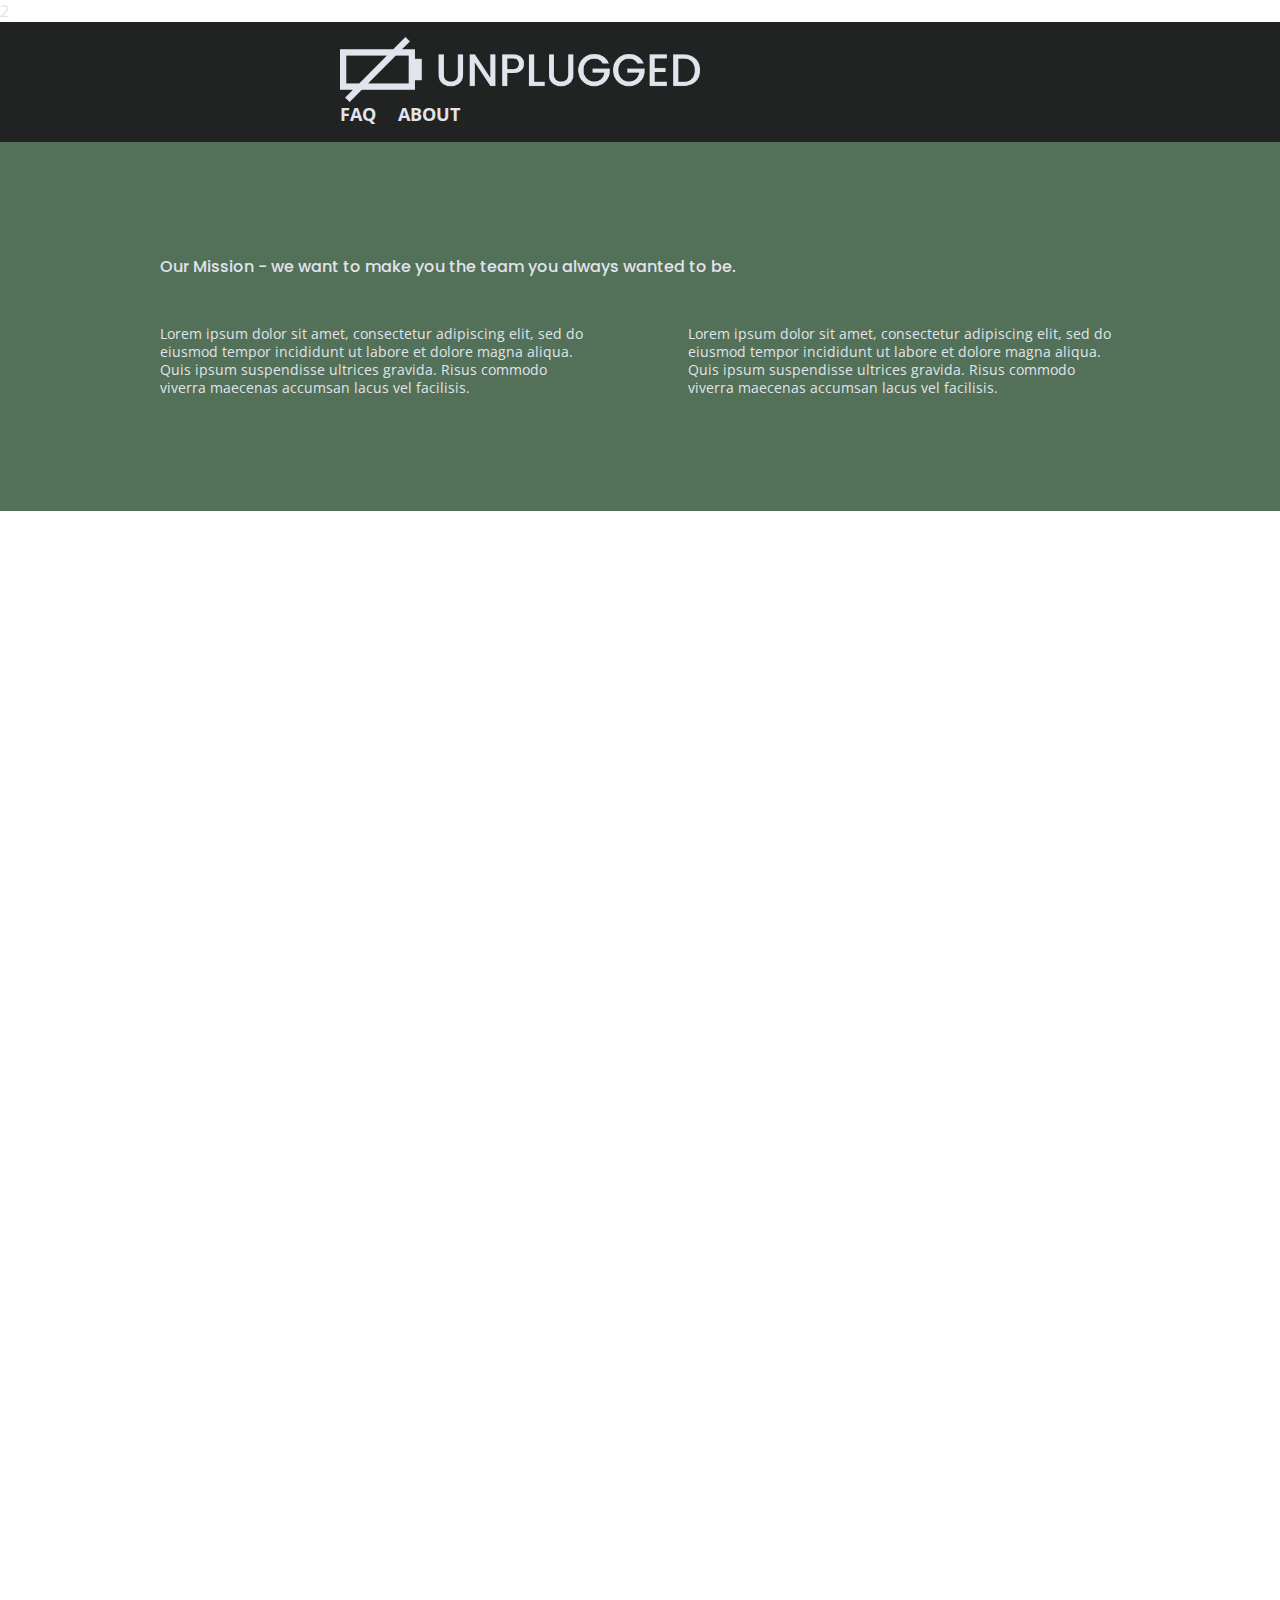
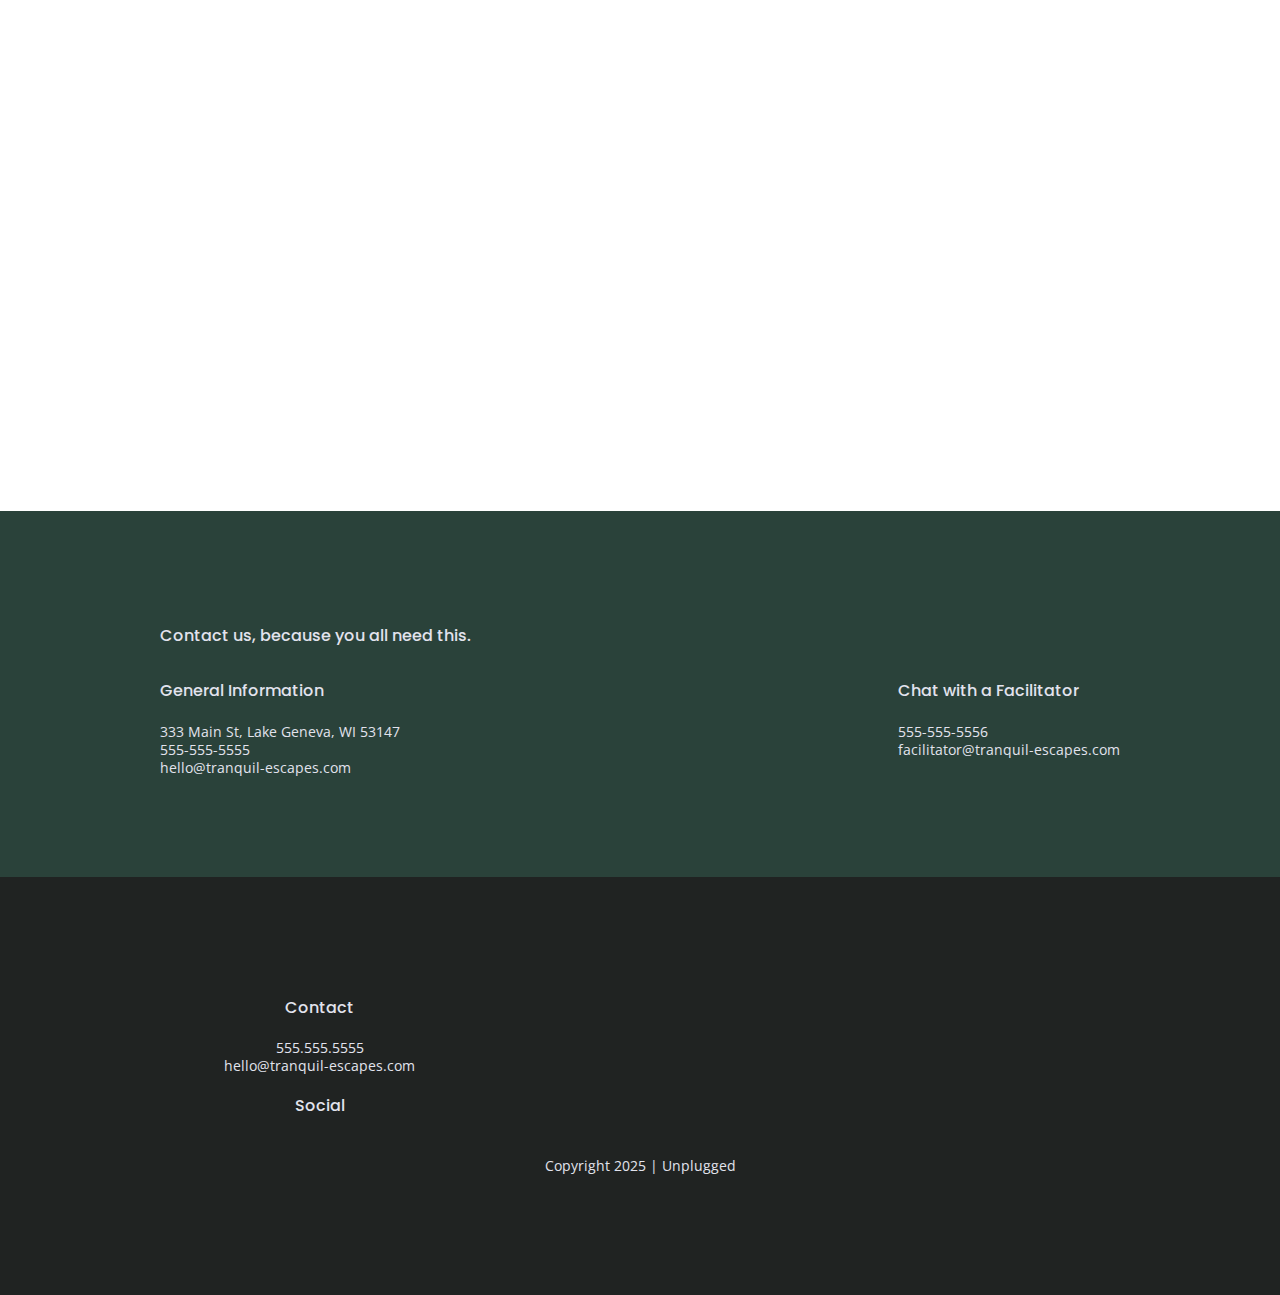
==== commit a58c56de: "Added social icons" ====
--- a/about/index.html.html
+++ b/about/index.html.html
@@ -27,6 +27,11 @@
 
   <meta name="theme-color" content="#fafafa">
 </head>
+
+
+2
+<!-- FontAwesome CDN version 5.5 -->
+<link rel="stylesheet" href="https://use.fontawesome.com/releases/v5.5.0/css/all.css" integrity="sha384-B4dIYHKNBt8Bc12p+WXckhzcICo0wtJAoU8YZTY5qE0Id1GSseTk6S+L3BlXeVIU" crossorigin="anonymous">
 
 <body>
   <header>
@@ -121,12 +126,21 @@
             <div class="social-icons">
               <p>
                 <a href="https://www.facebook.com/Skillcrush/" target="_blank"></a>
+                <p class="fontawesome-icon">
+                  <i class="fab fa-facebook-f"></i>
+                  </p>
               </p>
               <p>
                 <a href="https://twitter.com/Skillcrush" target="_blank"></a>
+                <p class="fontawesome-icon">
+                  <i class="fab fa-twitter"></i>
+                  </p>
               </p>
               <p>
                 <a href="https://www.instagram.com/skillcrush/" target="_blank"></a>
+                <p class="fontawesome-icon">
+                  <i class="fab fa-instagram"></i>
+                  </p>
               </p>
             </div>
           </div>
--- a/css/main.css
+++ b/css/main.css
@@ -365,6 +365,12 @@
     left: 0; 
 }
 
+footer .social-icons p {
+  display: flex;
+  justify-content: center;
+  align-items: center;
+}
+
 /* ==========================================================================
    FAQ Page
    ========================================================================== */
@@ -394,6 +400,12 @@
 
 .faq-content h4 {
   line-height: 24px;
+}
+
+footer .social-icons p {
+  display: flex;
+  justify-content: center;
+  align-items: center;
 }
 
 /* ==========================================================================
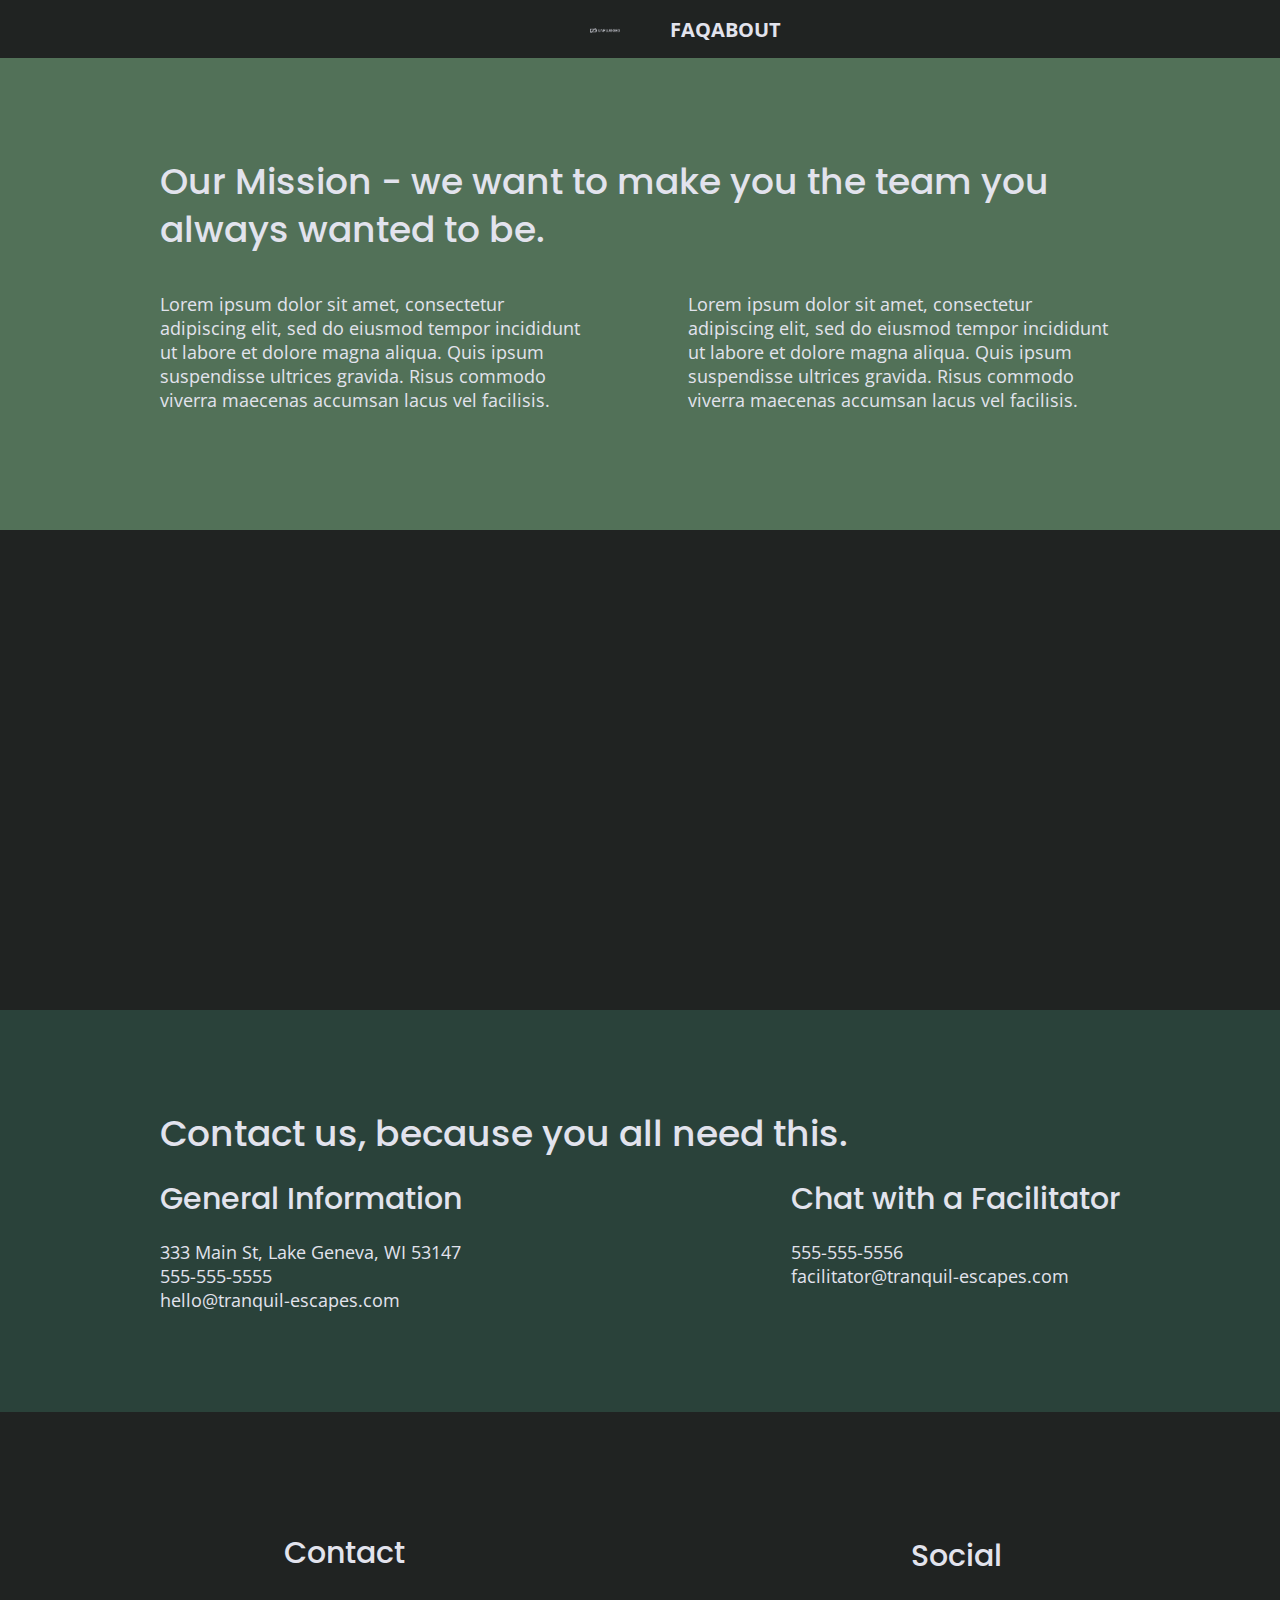
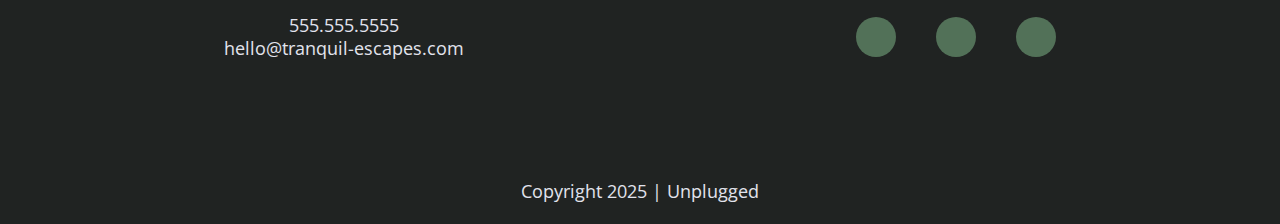
==== commit 7925dc53: "Update HTML and CSS files with latest changes" ====
--- a/about/index.html.html
+++ b/about/index.html.html
@@ -3,7 +3,7 @@
 
 <head>
   <meta charset="utf-8">
-  <title>Tranquil Escapes | About</title>
+  <title>About | Tranquil Escapes</title>
   <meta name="description" content="">
   <meta name="viewport" content="width=device-width, initial-scale=1">
 
@@ -29,22 +29,24 @@
 </head>
 
 
-2
+
 <!-- FontAwesome CDN version 5.5 -->
-<link rel="stylesheet" href="https://use.fontawesome.com/releases/v5.5.0/css/all.css" integrity="sha384-B4dIYHKNBt8Bc12p+WXckhzcICo0wtJAoU8YZTY5qE0Id1GSseTk6S+L3BlXeVIU" crossorigin="anonymous">
+<link rel="stylesheet" href="https://use.fontawesome.com/releases/v5.5.0/css/all.css"
+  integrity="sha384-B4dIYHKNBt8Bc12p+WXckhzcICo0wtJAoU8YZTY5qE0Id1GSseTk6S+L3BlXeVIU" crossorigin="anonymous">
 
 <body>
   <header>
-    <div>   
+    <div class="content-wrapper">
       <figure>
-      <a href="#">
-        <img src="../img/unpluggedlogo.png" alt="unplugged logo"></a>
-    </figure>
+        <a href="../index.html">
+          <img src="../img/unpluggedlogo.png" alt="unplugged logo">
+        </a>
+      </figure>
       <div class="header-divider"></div>
       <nav>
         <ul>
           <li><a href="../faq/index.html">FAQ</a></li>
-          <li><a href="../about/index.html">About</a></li>
+          <li><a href="index.html">About</a></li>
         </ul>
       </nav>
     </div>
@@ -75,7 +77,9 @@
 
     <section class="map">
       <figure>
-        <iframe src="https://www.google.com/maps/embed?pb=!1m18!1m12!1m3!1d6607.39894873049!2d-83.81872162368934!3d34.102838473138114!2m3!1f0!2f0!3f0!3m2!1i1024!2i768!4f13.1!3m3!1m2!1s0x88f5eec4f18e78f1%3A0x2c3741a86874b77b!2sThe%20Spa%20at%20Ch%C3%A2teau%20%C3%89lan!5e0!3m2!1sen!2sus!4v1736120973678!5m2!1sen!2sus" width="600" height="450" style="border:0;" allowfullscreen="" loading="lazy" referrerpolicy="no-referrer-when-downgrade"></iframe>
+        <iframe
+          src="https://www.google.com/maps/embed?pb=!1m18!1m12!1m3!1d6607.39894873049!2d-83.81872162368934!3d34.102838473138114!2m3!1f0!2f0!3f0!3m2!1i1024!2i768!4f13.1!3m3!1m2!1s0x88f5eec4f18e78f1%3A0x2c3741a86874b77b!2sThe%20Spa%20at%20Ch%C3%A2teau%20%C3%89lan!5e0!3m2!1sen!2sus!4v1736120973678!5m2!1sen!2sus"
+          width="600" height="450" frameborder="0" style="border:0" allowfullscreen></iframe>
       </figure>
     </section>
 
@@ -117,40 +121,33 @@
         <div class="contact">
           <h4>Contact</h4>
           <address>
-            <p>555.555.5555<br>
+            <p>
+              555.555.5555<br>
               hello@tranquil-escapes.com
             </p>
           </address>
-          <div class="social">
-            <h4>Social</h4>
-            <div class="social-icons">
-              <p>
-                <a href="https://www.facebook.com/Skillcrush/" target="_blank"></a>
-                <p class="fontawesome-icon">
-                  <i class="fab fa-facebook-f"></i>
-                  </p>
-              </p>
-              <p>
-                <a href="https://twitter.com/Skillcrush" target="_blank"></a>
-                <p class="fontawesome-icon">
-                  <i class="fab fa-twitter"></i>
-                  </p>
-              </p>
-              <p>
-                <a href="https://www.instagram.com/skillcrush/" target="_blank"></a>
-                <p class="fontawesome-icon">
-                  <i class="fab fa-instagram"></i>
-                  </p>
-              </p>
-            </div>
+        </div>
+        <div class="social">
+          <h4>Social</h4>
+          <div class="social-icons">
+            <p>
+              <a href="https://www.facebook.com/Skillcrush/" target="_blank"> <i class="fab fa-facebook-f"></i></a>
+            </p>
+            <p>
+              <a href="https://twitter.com/Skillcrush" target="_blank"><i class="fab fa-twitter"></i></a>
+            </p>
+            <p>
+              <a href="https://www.instagram.com/skillcrush/" target="_blank"><i class="fab fa-instagram"></i></a>
+            </p>
           </div>
         </div>
-        <!-- footer content ends-->
       </div>
-      <!-- footer content-wrapper ends -->
-      <div class="copyright">
-        <p>Copyright 2025 | Unplugged</p>
-      </div>
+      <!-- footer content ends-->
+    </div>
+    <!-- footer content-wrapper ends -->
+    <div class="copyright">
+      <p>Copyright 2025 | Unplugged</p>
+    </div>
   </footer>
 
   <script src="../js/vendor/modernizr-3.11.2.min.js"></script>
--- a/css/main.css
+++ b/css/main.css
@@ -97,6 +97,7 @@
   font-size: 1em;
   color: #e2e3ed;
   text-align: left;
+  background-color: #202322;
 }
 
 ul,
@@ -113,21 +114,22 @@
 
 h2 {
   font-family: 'Poppins', sans-serif;
-  font-size: 1em;
+  font-size: 1.875em;
   font-weight: 500;
+  margin: 0;
 }
 
 h3,
 h4 {
   font-family: 'Poppins', sans-serif;
-  font-size: 1em;
+  font-size: 1.125em;
   font-weight: 500;
   margin: 20px 0;
 }
 
 p {
-  line-height: 18px;
-  font-size: 14px;
+  line-height: 1.285;
+  font-size: .875em;
 }
 
 img {
@@ -152,7 +154,6 @@
   justify-content: center;
   padding: 15px 0;
   background-color: #202322;
-
 }
 
 header .content-wrapper {
@@ -162,6 +163,7 @@
   flex-flow: row wrap;
   margin: 0;
 }
+
 header figure {
   width: 60%;
 }
@@ -175,7 +177,7 @@
 
 header nav {
   width: 60%;
-  font-size: 18px;
+  font-size: 1.125em;
   font-weight: 700;
   text-transform: uppercase;
 }
@@ -187,7 +189,7 @@
 }
 
 header nav ul li {
-  font-size: 18px;
+  font-size: 1.125em;
 }
 
 footer {
@@ -217,25 +219,34 @@
 }
 
 footer .social-icons p {
+  background-color: #527158;
+  border-radius: 50%;
+  width: 40px;
+  height: 40px;
   display: flex;
   justify-content: center;
   align-items: center;
+}
+
+footer .social-icons p i {
+  font-size: 1.3125em;
 }
 
 footer .copyright {
   margin: 20px 0;
 }
+
 /* -------------------- Mobile Styles - Homepage -------------------- */
 
 /* Hero Area */
 
 .hero-area {
-  display: flex;
-  justify-content: center;
   background: url(../img/unplugged-retreat.jpg);
   background-size: cover;
   background-position: center;
   min-height: 500px;
+  display: flex;
+  justify-content: center;
   }
 
 .hero-area h1 {
@@ -248,9 +259,9 @@
 /* Aside */
 
 aside {
-  display: flex;
-  justify-content: center;
   background-color: #527158;
+  display: flex;
+  justify-content: center;
 }
 
 aside .form {
@@ -282,11 +293,11 @@
 /* Features */
 
 .features {
-  display: flex;
-  justify-content: center;
   background: url('../img/unplugged-retreat-features.jpg');
   background-size: cover;
   background-position: center;
+  display: flex;
+  justify-content: center;
 }
 
 .features h2 {
@@ -301,8 +312,12 @@
 .features .features-items {
   display: flex;
   justify-content: center;
-  align-items: flex-start;
-  flex-flow: row wrap;
+   flex-flow: row wrap;
+}
+
+.features i {
+  font-size: 3.75em;
+  margin-bottom: 40px;
 }
 
 .features p {
@@ -313,15 +328,14 @@
 /* Reviews */
 
 .reviews {
-  display: flex;
-  justify-content: center;
   background: #2a423a;
- 
+  display: flex;
+  justify-content: center;
 }
 
 .reviews h2 {
   margin-bottom: 40px;
-  line-height: 30px;
+  line-height: 1;
 }
 
 .reviews h3 {
@@ -336,13 +350,13 @@
 .mission {
   display: flex;
   justify-content: center;
-  background: #527158;
+  background-color: #527158;
 }
 
 .contact-section {
   display: flex;
   justify-content: center;
-  background: #2a423a;
+  background-color: #2a423a;
 }
 
 .contact-content p {
@@ -365,12 +379,6 @@
     left: 0; 
 }
 
-footer .social-icons p {
-  display: flex;
-  justify-content: center;
-  align-items: center;
-}
-
 /* ==========================================================================
    FAQ Page
    ========================================================================== */
@@ -391,7 +399,7 @@
 
 .faq h2 {
   margin-bottom: 40px;
-  line-height: 30px;
+  line-height: 1;
 }
 
 .faq-content {
@@ -399,13 +407,7 @@
 }
 
 .faq-content h4 {
-  line-height: 24px;
-}
-
-footer .social-icons p {
-  display: flex;
-  justify-content: center;
-  align-items: center;
+  line-height: 1.333;
 }
 
 /* ==========================================================================
@@ -502,6 +504,15 @@
     max-width: 640px;
     margin: 100px 0;
   }
+  h2 {
+    font-size: 2.25em;
+    line-height: 1.333;
+  }
+
+  h3 {
+    font-size: 1.5em;
+    line-height: 1.25;
+  }
   /* Header */
   header {
     padding: 33px 0;
@@ -511,6 +522,10 @@
     justify-content: space-between;
   }
 
+  header figure {
+    width: 30%;
+  }
+
   header nav {
     width: 20%;
   }
@@ -524,6 +539,16 @@
   }
 
   /* Hero Area */
+
+  .hero-area {
+    min-height: 600px;
+  }
+
+  .hero-area h1 {
+    font-size: 3em;
+    line-height: 1;
+    margin: 0;
+  }
 
   /* Aside */
   aside {
@@ -539,6 +564,15 @@
   }
 
   /* Features */
+
+  .features h2 {
+  margin-bottom: 20px;
+}
+
+.features .features-items {
+  align-items: flex-start;
+}
+
   .features article {
     display: flex;
     align-items: center;
@@ -550,14 +584,29 @@
     width: 62%;
   }
 
+  .features i {
+    margin-bottom: 30px;
+  }
+
   /* Reviews */
   .reviews article {
     display: flex;
     justify-content: space-between;
   }
 
+  
+  .reviews h2 {
+    width: 85%;
+  }
+
+.reviews article figure,
   .reviews article div {
     width: 49%;
+  }
+
+  .reviews h3 {
+    width: 75%;
+    margin: 0;
   }
 
   /* Footer */
@@ -565,7 +614,7 @@
     width: 65%;
   }
 
-  .footer-content {
+  footer .footer-content {
     display: flex;
     justify-content: space-between;
     align-items: center;
@@ -573,6 +622,20 @@
 
   footer .contact {
     margin-bottom: 0;
+  }
+
+  footer h4 {
+    font-size: 1.5em;
+    margin-bottom: 40px;
+  }
+
+  footer p {
+    line-height: 1.285;
+  }
+
+  footer .social-icons {
+    width: 12.5em;
+    justify-content: space-between;
   }
 
   footer .copyright {
@@ -591,8 +654,8 @@
     width: 45%;
   }
 
-  .map-container { 
-    padding-bottom: 78.125%;
+  .map figure {
+    padding-bottom: 45.5%;
   }
 
   .contact-section .content-wrapper h2 {
@@ -604,9 +667,12 @@
     justify-content: space-between;
     align-items: flex-start;
   }
+
+  .contact-content h4 {
+    font-size: 1.5em;
+  }
   /* FAQ Page - Tablet View */
   .faq .content-wrapper {
-    display: flex;
     justify-content: space-between;
   }
   .faq-content {
@@ -615,24 +681,42 @@
   .faq h2 {
     width: 100%;
   }
+
+  .faq h4,
+  .faq p {
+    font-size: .875em;
+    line-height: 1.125;
+  }
 }
 
 @media only screen and (min-width: 1200px) {
   /*Desktop styles here*/
+
+  .content-wrapper {
+    max-width: 960px;
+  }
+
   header {
     padding: 15px 0;
   }
 
-  .content-wrapper {
-    max-width: 960px;
-  }
-
-  .map-container { 
-    padding-bottom: 62.5%;
-    }
+  h2 {
+    font-size: 2.25em;
+  }
+
+  h3,
+  h4 {
+    font-size: 1.875em;
+  }
+
+  p {
+    font-size: 1.125em;
+    line-height: 1.333;
+  }
 
   /* Hero */
   .hero-area h1 {
+    font-size: 3.75em;
     width: 80%;
   }
 
@@ -645,6 +729,10 @@
   aside .content-wrapper .form {
     width: 30%;
   }
+  
+  .form-description p {
+    font-size: 1.125em;
+  }
 
   /* Features */
   .features h2 {
@@ -655,8 +743,20 @@
     flex-basis: 33%;
   }
 
+  .reviews h2 {
+    padding-bottom: 50px;
+  }
+
   .reviews article div {
     width: 42%;
+  }
+
+  footer h4 {
+    font-size: 1.875em;
+  }
+
+  .map figure {
+    padding-bottom: 37.5%;
   }
 
   .mission h2,
@@ -664,8 +764,19 @@
     width: 95%;
   }
 
+  .contact-content h4 {
+    font-size: 1.875em;
+  }
+
   .faq h2 {
     width: 100%;
+    font-size: 3em;
+  }
+
+  .faq h4,
+  .faq p {
+    font-size: 1.125em;
+    line-height: 1;
   }
 }
 
